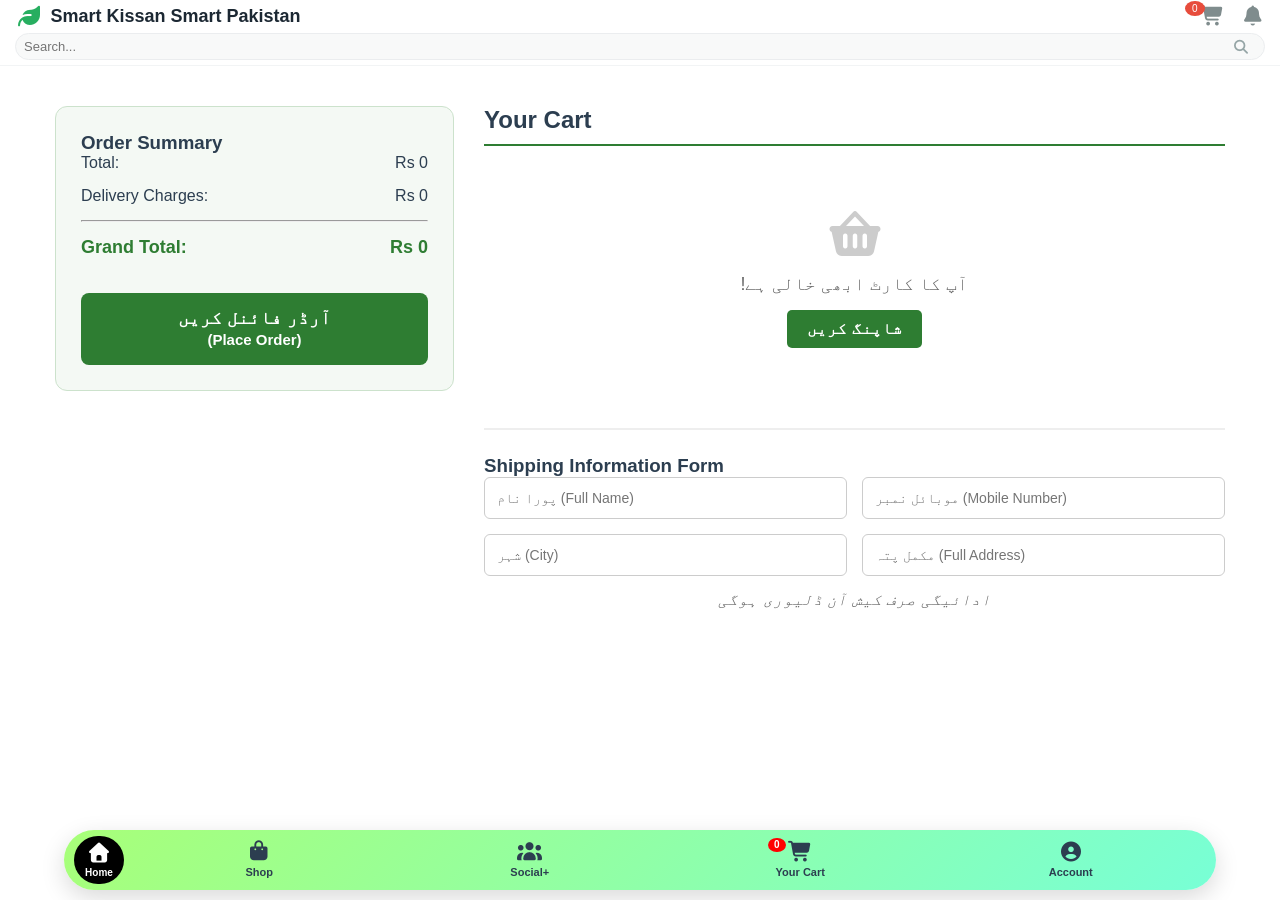
==== cart.html @ 62561d50 "pehla" ====
<!DOCTYPE html>
<html lang="ur">
<head>
    <meta charset="UTF-8">
    <meta name="viewport" content="width=device-width, initial-scale=1.0">
    <title>آپ کا کارٹ - Agricultural Store</title>
    <!-- 🖇️ اسٹائل شیٹس اور فونٹ آٹسم کے لنکس -->
    <link rel="stylesheet" href="fonts/css/all.min.css">
    <link rel="stylesheet" href="style.css"> 
    <link rel="stylesheet" href="cart.css">
</head>
<body>

    <!-- 📌 مین ہیڈر سیکشن -->
    <header class="main-header">
        <div class="header-top">
            <div class="logo-area">
                <i class="fas fa-leaf logo-icon"></i>
                <span class="brand-name">Smart Kissan Smart Pakistan</span>
            </div>
            <div class="header-icons">
                <div class="icon-btn cart-btn">
                    <i class="fas fa-shopping-cart"></i>
                    <span class="cartCount">0</span>
                </div>
                <div class="icon-btn">
                    <i class="fa-solid fa-bell"></i>
                </div>
            </div>
        </div>
        <!-- سرچ بار -->
        <div class="search-container">
            <input type="text" id="headerSearchInput" placeholder="Search...">
            <i class="fa-solid fa-magnifying-glass search-icon"></i>
        </div>
    </header>

    <!-- 🛒 مین کارٹ لے آؤٹ کنٹینر -->
    <div class="cart-container">
        
        <!-- ۱۔ بایاں حصہ: پروڈکٹس اور فارم (65%) -->
        <div class="cart-left">
            <h2 class="page-title"><span>Your Cart</span></h2>
            
            <!-- کارٹ کی لسٹ (جاوا اسکرپٹ کے لیے) -->
            <div id="cartItemsList" class="cart-items-list">
                <div class="cart-item" data-id="1">
                    <img src="images/nativo.jpg" alt="Nativo" class="item-img">
                    <div class="item-details">
                        <h3>Nativo Premium Seeds (1kg)</h3>
                        <p class="item-category">Kitchen Garden</p>
                    </div>
                    <div class="item-quantity">
                        <button class="qty-btn minus">-</button>
                        <input type="number" value="1" class="qty-input" readonly>
                        <button class="qty-btn plus">+</button>
                    </div>
                    <div class="item-price">Rs 4,500</div>
                    <button class="delete-btn"><i class="fas fa-trash-alt"></i></button>
                </div>
            </div>

            <!-- کسٹمر انفارمیشن فارم -->
            <div class="shipping-form-section">
                <h3>Shipping Information Form</h3>
                <form id="checkoutForm">
                    <div class="form-group-row">
                        <input type="text" placeholder="پورا نام (Full Name)" required>
                        <input type="text" placeholder="موبائل نمبر (Mobile Number)" required>
                    </div>
                    <div class="form-group-row">
                        <input type="text" placeholder="شہر (City)" required>
                        <input type="text" placeholder="مکمل پتہ (Full Address)" required>
                    </div>
                </form>
                <p class="cod-notice">ادائیگی صرف کیش آن ڈلیوری ہوگی</p>
            </div>
        </div>

        <!-- ۲۔ دایاں حصہ: بل کی تفصیل (35% اسٹکی پینل) -->
        <div class="cart-right">
            <div class="order-summary-box">
                <h3>Order Summary</h3>
                <div class="summary-row">
                    <span>Total:</span>
                    <span id="subtotalPrice">Rs 4,500</span>
                </div>
                <div class="summary-row">
                    <span>Delivery Charges:</span>
                    <span id="deliveryCharges">Rs 200</span>
                </div>
                <hr>
                <div class="summary-row total-row">
                    <span>Grand Total:</span>
                    <span id="grandTotalPrice">Rs 4,700</span>
                </div>
                <button type="submit" form="checkoutForm" class="finalize-btn">
                    آرڈر فائنل کریں <br> <small>(Place Order)</small>
                </button>
            </div>
        </div>

    </div>

    <!-- 📱 موبائل کے لیے باٹم نیویگیشن بار -->
        <nav class="bottom-nav">
        <a href="index.html" class="nav-item active">
            <i class="fas fa-home"></i>
            <span>Home</span>
        </a>
        <a href="shop.html" class="nav-item">
            <i class="fas fa-shopping-bag"></i>
            <span>Shop</span>
        </a>
        <a href="social.html" class="nav-item">
            <i class="fas fa-users"></i>
            <span>Social+</span>
        </a>
        <a href="cart.html" class="nav-item">
            <i class="fas fa-shopping-cart"></i>
            <span>Your Cart</span>
            <span class="cartCount">0</span>
        </a>
        <a href="account.html" class="nav-item">
            <i class="fas fa-user-circle"></i>
            <span>Account</span>
        </a>
    </nav>

    <!-- 📜 جاوا اسکرپٹ فائل کا لنک -->
     
    <script src="cart.js"></script>
</body>
</html>
---- style.css ----
/* ==========================================
   جنرل اور ری سیٹ سیٹنگز 
   ========================================== */
* {
    margin: 0;
    padding: 0;
    box-sizing: border-box; /* فکسڈ: فالتو باکس شیڈو ری سیٹ ہٹا دیا */
    -webkit-tap-highlight-color: transparent;
}
/* جمیل نوری نستعلیق فونٹ کو ویب سائٹ میں شامل کرنا */
@font-face {
    font-family: 'Jameel Noori Nastaleeq';
    src: url('fonts/jameelfont.ttf') format('truetype'); /* اگر فائل کا نام یا فارمیٹ الگ ہو تو یہاں بدلیں */
    font-weight: normal;
    font-style: normal;
}


body {
    font-family: 'Jameel Noori Nastaleeq', 'Segoe UI', Tahoma, Geneva, Verdana, sans-serif;
    background-color: #ffffff;
    color: #2c3e50;
    direction: rtl; /* اردو کے لیے رائٹ ٹو لیفٹ لک */
    padding-bottom: 80px;
}

/* ==========================================
   1. پریمیم ہیڈر اور سرچ بار 
   ========================================== */
.main-header {
    direction: ltr;
    background-color: #ffffff;
    padding: 5px 15px;
    border-bottom: 1px solid #f2f4f5;
    position: sticky;
    top: 0;
    z-index: 1000;
    display: flex;
    flex-direction: column;
    gap: 5px;
}

.header-top {
    display: flex;
    justify-content: space-between;
    align-items: center;
    width: 100%;
}

.logo-area {
    display: flex;
    align-items: center;
    gap: 8px;
}

.logo-icon {
    color: #27ae60;
    font-size: 22px;
}

.brand-name {
    font-size: 18px;
    font-weight: 700;
    color: #1c2833;
}

.header-icons {
    display: flex;
    gap: 15px;
}

.icon-btn {
    font-size: 20px;
    color: #7f8c8d;
    position: relative;
    cursor: pointer;
}

.cart-btn .cartCount {
    position: absolute;
    top: -4px;
    left: -15px;
    background-color: #e74c3c;
    color: white;
    font-size: 10px;
    padding: 2px 7px;
    border-radius: 50%;
}

.search-container {
    position: relative;
    width: 100%;
}

#headerSearchInput {
    width: 100%;
    padding: 5px 20px 5px 8px;
    border: 1px solid #ebedef;
    border-radius: 25px;
    font-size: 13px;
    outline: none;
    background-color: #f8f9f9;
    color: #2c3e50;
    font-family: inherit;
    transition: all 0.3s ease;
}

#headerSearchInput:focus {
    border-color: #27ae60;
    background-color: #ffffff;
    box-shadow: 0 2px 8px rgba(39, 174, 96, 0.08);
}

.search-icon {
    position: absolute;
    top: 50%;
    right: 15px;
    transform: translateY(-50%);
    color: #95a5a6;
    font-size: 14px;
    pointer-events: none;
}

.content-wrapper {
    padding: 5px;
}

/* ==========================================
   2. موسم کارڈ / سلائیڈر 
   ========================================== */
.premium-slider-container {
    width: 100%;
    overflow: hidden;
    position: relative;
    margin-bottom: 2px;
    padding: 10px 0;
}

.slider-wrapper {
    display: flex;
    width: 100%;
    transition: transform 0.4s cubic-bezier(0.25, 1, 0.5, 1);
    scroll-snap-type: x mandatory; 
}

.slide-card {
    flex: 0 0 calc(100% - 32px);
    margin: 0 16px;
    scroll-snap-align: center;
    background: linear-gradient(135deg, #fdfbf7 0%, #f5f5f0 100%);
    border: 1px solid #e5e8e8;
    border-radius: 16px;
    padding: 10px;
    user-select: none;
    box-shadow: 0 4px 10px rgba(0, 0, 0, 0.02);
}

.premium-promo-card {
    background: linear-gradient(135deg, #ff9966 0%, #ff5e62 100%) !important;
    border-radius: 16px !important;
    position: relative;
    overflow: hidden;
    box-shadow: 0 4px 15px rgba(255, 94, 98, 0.3) !important;
}

.premium-promo-card .weather-text {
    display: flex;
    flex-direction: column;
    gap: 5px;
}

.premium-promo-card .promo-badge {
    background-color: rgba(255, 255, 255, 0.25);
    color: #ffffff;
    font-size: 11px;
    font-weight: 700;
    padding: 3px 10px;
    border-radius: 20px;
    width: fit-content;
    margin-bottom: 5px;
    text-transform: uppercase;
    letter-spacing: 0.5px;
}

.premium-promo-card .weather-text h3 {
    color: #ffffff !important;
    font-size: 20px;
    font-weight: 800;
    margin: 0;
}

.premium-promo-card .weather-text p {
    color: rgba(255, 255, 255, 0.9) !important;
    font-size: 13px;
    margin: 0;
}

.premium-promo-card .slider-picture {
    height: 100% !important;
    width: auto !important;
    max-height: 110px;
    object-fit: contain !important;
    position: absolute;
    bottom: 30px;
    left: 15px;
}

.premium-promo-card .slider-footer {
    background-color: rgba(0, 0, 0, 0.15) !important;
    border-top: none !important;
}

.premium-promo-card .slider-footer span {
    color: #ffffff !important;
    font-weight: 600;
}

.weather-info {
    display: flex;
    justify-content: space-between;
    align-items: center;
    margin-bottom: 15px;
}

.weather-text h3 {
    font-size: 18px;
    color: #2c3e50;
    margin-bottom: 4px;
}

.weather-text p {
    font-size: 13px;
    color: #7f8c8d;
}

.weather-icon {
    font-size: 32px;
    color: #f39c12;
}

.slider-picture {
    width: 60px;
    height: 60px;
    object-fit: cover;
    border-radius: 8px;
}

.slider-footer {
    font-size: 11px;
    color: #95a5a6;
}

.dots-container {
    display: flex;
    justify-content: center;
    gap: 6px;
    margin-top: 10px;
}

.dot {
    width: 6px;
    height: 6px;
    background-color: #bdc3c7;
    border-radius: 50%;
    cursor: pointer;
    transition: all 0.3s ease;
}

.dot.active {
    background-color: #27ae60;
    width: 15px;
    border-radius: 4px;
}

.section-title {
    font-size: 15px;
    font-weight: 700;
    color: #1c2833;
    margin-bottom: 15px;
}

/* ==========================================
   3. کوئک سروسز گرڈ 
   ========================================== */
.services-grid {
    display: grid;
    grid-template-columns: repeat(5, 1fr);
    gap: 12px;
    margin-bottom: 5px;
}

.service-item {
    display: flex;
    flex-direction: column;
    align-items: center;
    text-decoration: none;
    color: #5d6d7e;
    font-size: 12px;
    font-weight: 600;
    gap: 5px;
}

.service-icon {
    width: 50px;
    height: 50px;
    border-radius: 50%;
    display: flex;
    align-items: center;
    justify-content: center;
    font-size: 18px;
    background-color: #f8f9f9;
    border: 1px solid #ebedef;
}

.icon-blue i { color: #2980b9; }
.icon-orange i { color: #e67e22; }
.icon-green i { color: #27ae60; }
.icon-purple i { color: #8e44ad; }

/* ==========================================
   4. شاپ بینر پٹی 
   ========================================== */
.shop-premium-banner {
    width: 100%;
    margin: 10px 0 5px 0;
    position: sticky;
    top: 85px;
    z-index: 999;
    background-color: #ffffff;
    padding: 2px 0;
}

.banner-link {
    width: 97.5%;
    background: linear-gradient(135deg, #11998e 0%, #38ef7d 100%);
    padding: 14px;
    border-radius: 12px;
    display: flex;
    justify-content: center;
    align-items: center;
    text-decoration: none;
    color: #ffffff;
    font-size: 16px;
    font-weight: 800;
    letter-spacing: 1px;
    box-shadow: 0 4px 15px rgba(56, 239, 125, 0.2);
    transition: all 0.2s ease;
    margin-right: 1%;
    margin-left: 1.5%;
}

.banner-link:active {
    transform: scale(0.97);
    opacity: 0.95;
}

/* ==========================================
   5. پروڈکٹ گریڈ اور ٹیمو اسٹائل کارڈز 
   ========================================== */
.products-grid {
    display: grid;
    grid-template-columns: repeat(5, 1fr);
    gap: 5px;
}

@media (max-width: 768px) {
    .products-grid {
        grid-template-columns: repeat(2, 1fr);
        gap: 12px;
    }
}

.product-card {
    display: flex;
    flex-direction: column;
    background-color: #ffffff;
    border-radius: 8px;
    padding: 12px; /* فکسڈ: اندرونی پیڈنگ کو 5px سے بڑھا کر 12px کیا تاکہ کارڈ کھلا لگے */
    text-decoration: none;
    color: #222222;
    transition: transform 0.2s ease, box-shadow 0.2s ease;
    cursor: pointer;
    border: 1px solid #f5f5f5;
    direction: ltr; /* کارڈ کا اندرونی فلو بائیں سے دائیں (قیمت بائیں، بٹن دائیں پوزیشن کے لیے) */
    box-shadow: 0 4px 15px rgba(0, 0, 0, 0.04);
}

.product-card:hover {
    transform: translateY(-4px);
    box-shadow: 0 8px 20px rgba(0, 0, 0, 0.08);
}

/* 🎯 فکسڈ: امیج باکس اور اوور فلو تاثر */
.img-box {
    width: 100%;
    aspect-ratio: 1 / 1;
    background-color: #f7f7f7;
    border-radius: 6px;
    display: flex;
    align-items: center;
    justify-content: center;
    position: relative;
    overflow: visible; /* فکسڈ: 'visible' کیا تاکہ بوتل باہر ابھر سکے اور کٹے نہ */
    margin-bottom: 12px;
}

/* 🎯 فکسڈ: بوتل پورے چورس باکس پر فٹ ہوگی اور 3D ابھرے گی */
.img-box img {
    width: 100%;
    height: 100%;
    object-fit: cover; /* کوئی خالی جگہ دائیں بائیں نہیں بچے گی */
    z-index: 2;
    border-radius: 6px;
    transform: scale(1.02); /* ہلکی سی ابھری ہوئی پوزیشن */
    filter: drop-shadow(0 4px 8px rgba(0, 0, 0, 0.12)); /* بوتل کا اپنا زبردست سایہ */
    transition: transform 0.2s ease, filter 0.2s ease;
}

.product-card:hover .img-box img {
    transform: scale(1.08) translateY(-4px); /* ہوور کرنے پر بوتل مزید ہوا میں ابھرے گی */
    filter: drop-shadow(0 10px 18px rgba(0, 0, 0, 0.22));
}

.product-name {
    font-size: 20px;
    font-weight: 500;
    margin: 0 0 1px 0;
    line-height: 1.4;
    text-align: left; /* اردو نام کے لیے ٹیکسٹ رائٹ الائن */
    display: -webkit-box;
    -webkit-line-clamp: 2;
    -webkit-box-orient: vertical;
    overflow: hidden;
}

.product-footer {
    display: flex;
    justify-content: space-between;
    align-items: center;
    margin-top: auto;
}

.price-box {
    display: flex;
    flex-direction: column;
    text-align: left; /* انگریزی قیمت کے لیے لیفٹ الائن */
}

.product-old-price {
    font-size: 15px;
    color: #999999;
    text-decoration: line-through;
    margin-bottom: 1px;
}

.product-price {
    font-size: 20px;
    font-weight: 700;
    color: green;
}

.minimal-add-btn {
    width: 32px;
    height: 32px;
    background-color: #ffffff;
    color: #222222;
    border: 1px solid #27ae60;
    border-radius: 50% 10px 50% 50%;
    display: flex;
    align-items: center;
    justify-content: center;
    cursor: pointer;
    transition: all 0.2s ease;
    z-index: 3;
    position: relative;
    font-size: 0;
}

.minimal-add-btn::before {
    content: "\f07a";
    font-family: "Font Awesome 5 Free";
    font-weight: 900;
    font-size: 13px;
}

.minimal-add-btn:hover {
    background-color: #27ae60;
    color: #ffffff;
    border-color: #27ae60;
    transform: scale(1.05);
}

/* ==========================================
   6. موبائل باٹم نیویگیشن بار 
   ========================================== */
.bottom-nav {
    position: fixed;
    bottom: 10px; 
    left: 5%;
    right: 5%;
    width: 90%; 
    height: 60px;
    background: linear-gradient(135deg, #a8ff78 0%, #78ffd6 100%);
    border-radius: 30px; 
    display: flex;
    justify-content: space-around;
    align-items: center;
    box-shadow: 0 8px 24px rgba(0, 0, 0, 0.15); 
    z-index: 2000; 
    direction: ltr;
    padding: 0 10px;
    overflow: hidden;
}

.nav-item {
    display: flex;
    flex-direction: column;
    align-items: center;
    justify-content: center;
    text-decoration: none;
    color: #2c3e50;
    font-size: 11px;
    font-weight: 600;
    gap: 4px;
    transition: all 0.3s ease;
    flex: 1;
    position: relative;
}

.nav-item i {
    font-size: 20px;
}

/* فکسڈ: ایکٹو اسٹیٹ جو بالکل پٹی کے اندر خوبصورت کلاسک بلاک بنے گی */
.nav-item.active {
    background-color: #000000; 
    color: #ffffff; 
    display: flex;
    flex-direction: column;
    align-items: center;
    justify-content: center;
    height: 80% !important;
    width: 50px !important; 
    flex: none;
    border-radius: 50px;
    box-shadow: none;
    transform: none;
}

.nav-item.active span {
    font-size: 10px;
}

/* باٹم نیو کارٹ کاؤنٹر پوزیشنز */
.bottom-nav .cartCount {
    position: absolute;
    top: -4px;
    right: 150px; /* فکسڈ: چونکہ پٹی کے اندر آئٹم ریلیٹیو ہے، پوزیشن کو بیلنس کر دیا */
    background-color: red;
    color: white;
    font-size: 10px;
    font-weight: bold;
    padding: 2px 6px;
    border-radius: 50%;
    min-width: 14px;
    text-align: center;
    line-height: 1;
}

@media (max-width: 768px) {
    .bottom-nav .cartCount {
        right: 60%; /* موبائل اسکرین پر کاؤنٹر دائرہ بالکل آئیکن کے اوپر سیٹ رہے گا */
        top: -5px;
    }
}

/* 🌟 فلوٹنگ سنیک بار کا سٹائل */
.cart-snackbar {
    position: fixed;
    bottom: -100px; /* شروع میں اسکرین سے نیچے چھپا ہوگا */
    left: 50%;
    transform: translateX(-50%);
    background-color: #1e1e1e; /* ڈارک ماڈرن تھیم */
    color: #ffffff;
    padding: 12px 24px;
    border-radius: 30px; /* گول کنارے */
    box-shadow: 0 4px 15px rgba(0,0,0,0.3);
    display: flex;
    align-items: center;
    gap: 15px;
    z-index: 9999;
    font-family: sans-serif;
    transition: bottom 0.4s cubic-bezier(0.175, 0.885, 0.32, 1.275); /* مکھن جیسی اینیمیشن */
}

/* جب نوٹیفکیشن ظاہر ہو */
.cart-snackbar.show {
    bottom: 30px; /* اسکرین کے نیچے سے ۳۰ پکسل اوپر آ جائے گا */
}

/* ٹک مارک کا دائرہ */
.snackbar-tick {
    background-color: #2e7d32; /* ہرا رنگ */
    color: white;
    width: 24px;
    height: 24px;
    border-radius: 50%;
    display: flex;
    align-items: center;
    justify-content: center;
    font-weight: bold;
    font-size: 14px;
}

/* چیک آؤٹ بٹن کا سٹائل */
.snackbar-btn {
    background-color: #2e7d32;
    color: white;
    text-decoration: none;
    padding: 6px 14px;
    border-radius: 20px;
    font-size: 13px;
    font-weight: bold;
    transition: background 0.2s;
}

.snackbar-btn:hover {
    background-color: #1b5e20;
}
---- cart.css ----
/* ==========================================================================
   📌 1. بیس اسٹائلز (Base Styles)
   ========================================================================== */
/* 🎯 یہ رول پیج کے ہر ایلیمنٹ، بٹن اور ان پٹ پر جمیل نوری فونٹ لاگو کر دے گا */
body, input, button, select, textarea {
    font-family: 'Jameel Noori Nastaleeq', 'Segoe UI', Tahoma, Geneva, Verdana, sans-serif !important;
}
/* ==========================================================================
   🛒 2. کارٹ مین لے آؤٹ (Main Layout - Desktop)
   ========================================================================== */
.cart-container {
    display: flex;
    max-width: 1200px;
    margin: 40px auto;
    gap: 30px;
    padding: 0 15px;
}

.cart-left {
    flex: 65%;
}

.cart-right {
    flex: 35%;
}

.page-title {
    border-bottom: 2px solid #2e7d32;
    padding-bottom: 10px;
    margin-bottom: 25px;
}

/* ==========================================================================
   📦 3. پروڈکٹ کارڈ رو (Product Items)
   ========================================================================== */
.cart-item {
    display: flex;
    align-items: center;
    justify-content: space-between;
    background: #fdfdf7;
    border: 1px solid #e6e6cc;
    padding: 15px;
    border-radius: 8px;
    margin-bottom: 15px;
    direction: ltr;
}
.page-title{
    direction: ltr;

}

.item-img {
    width: 70px;
    height: 70px;
    object-fit: cover;
    border-radius: 6px;
}

.item-details {
    flex: 1;
    margin-left: 20px;
}

.item-details h3 {
    margin: 0 0 5px 0;
    font-size: 16px;
}

.item-category {
    margin: 0;
    color: #777;
    font-size: 13px;
}

/* --- کوانٹٹی کنٹرولر --- */
.item-quantity {
    display: flex;
    align-items: center;
    gap: 5px;
}

.qty-btn {
    width: 32px;
    height: 32px;
    border: 1px solid #ccc;
    background: #fff;
    cursor: pointer;
    font-weight: bold;
    border-radius: 4px;
}

.qty-input {
    width: 45px;
    text-align: center;
    border: 1px solid #ccc;
    height: 32px;
    border-radius: 4px;
}

.item-price {
    font-weight: bold;
    margin: 0 20px;
    min-width: 90px;
    text-align: right;
}

.delete-btn {
    background: none;
    border: none;
    font-size: 20px;
    cursor: pointer;
    color: #ff4d4d;
}

/* ==========================================================================
   📝 4. شپنگ فارم (Shipping Form)
   ========================================================================== */
.shipping-form-section {
    margin-top: 40px;
    background: #fff;
    border-top: 2px solid #eee;
    padding-top: 25px;
    direction: ltr;
}

.form-group-row {
    display: flex;
    gap: 15px;
    margin-bottom: 15px;
}

.form-group-row input {
    flex: 1;
    padding: 12px;
    border: 1px solid #ccc;
    border-radius: 6px;
    font-size: 14px;
}

.cod-notice {
    color: #666;
    font-style: italic;
    text-align: center;
    margin-top: 15px;
}

/* ==========================================================================
   📌 5. اسٹکی آرڈر پینل (Order Summary - Sticky)
   ========================================================================== */
.order-summary-box {
    position: -webkit-sticky;
    position: sticky;
    top: 90px;
    background: #f4f9f4;
    border: 1px solid #cce2cc;
    padding: 25px;
    border-radius: 12px;
    direction: ltr;
}

.summary-row {
    display: flex;
    justify-content: space-between;
    margin-bottom: 15px;
    font-size: 16px;
}

.total-row {
    font-weight: bold;
    font-size: 18px;
    color: #2e7d32;
    margin-top: 15px;
}

.finalize-btn {
    width: 100%;
    background: #2e7d32;
    color: white;
    border: none;
    padding: 15px;
    font-size: 18px;
    font-weight: bold;
    border-radius: 8px;
    cursor: pointer;
    margin-top: 20px;
}

/* ==========================================================================
   📱 6. موبائل رسپانسیو میڈیا کیوری (Media Query)
   ========================================================================== */
@media (max-width: 768px) {
    .cart-container {
        flex-direction: column;
        gap: 20px;
    }

    .cart-left, .cart-right {
        flex: 100%;
        width: 100%;
    }

    .cart-item {
        flex-direction: column;
        align-items: flex-start;
        gap: 15px;
        position: relative;
    }

    .item-details {
        margin-left: 0;
    }

    .item-quantity {
        width: 100%;
        justify-content: space-between;
        border-top: 1px dashed #eee;
        padding-top: 12px;
    }

    .item-price {
        margin: 0;
        text-align: left;
    }

    .delete-btn {
        position: absolute;
        top: 15px;
        right: 15px;
    }

    .form-group-row {
        flex-direction: column;
        gap: 12px;
    }

    .order-summary-box {
        position: static;
        padding: 20px;
    }
}
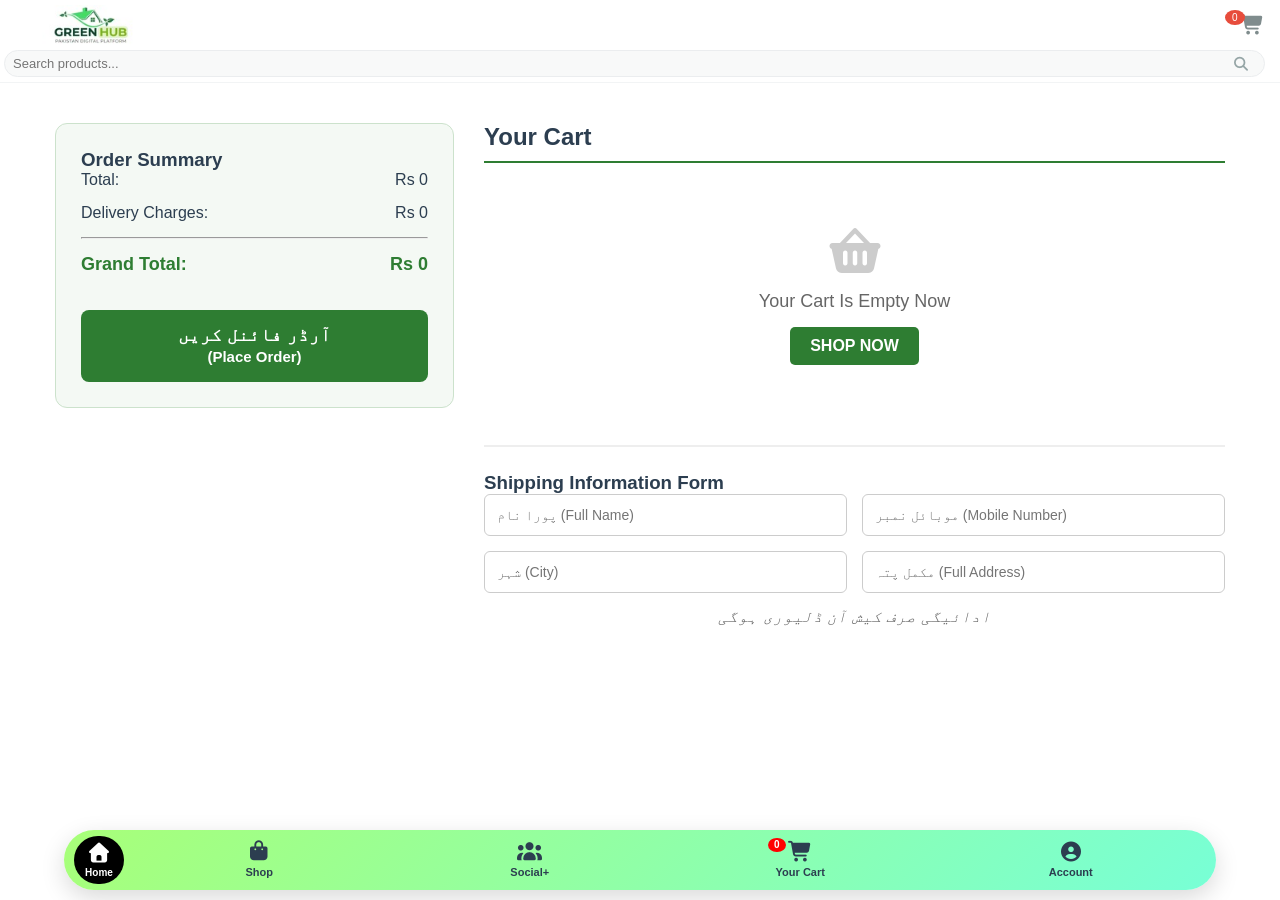
==== commit 51d623ee: "Second phase" ====
--- a/cart.html
+++ b/cart.html
@@ -13,27 +13,27 @@
 
     <!-- 📌 مین ہیڈر سیکشن -->
     <header class="main-header">
-        <div class="header-top">
-            <div class="logo-area">
-                <i class="fas fa-leaf logo-icon"></i>
-                <span class="brand-name">Smart Kissan Smart Pakistan</span>
-            </div>
-            <div class="header-icons">
-                <div class="icon-btn cart-btn">
-                    <i class="fas fa-shopping-cart"></i>
-                    <span class="cartCount">0</span>
-                </div>
-                <div class="icon-btn">
-                    <i class="fa-solid fa-bell"></i>
-                </div>
+    <div class="header-top">
+        <div class="logo-area">
+            <img src="Pictures/logo.jpeg" alt="Brand Logo" class="brand-logo-img">
+            
+        </div>
+        <div class="header-icons">
+            <div class="icon-btn cart-btn">
+                <i class="fas fa-shopping-cart"></i>
+                <span class="cartCount">0</span>
             </div>
         </div>
-        <!-- سرچ بار -->
-        <div class="search-container">
-            <input type="text" id="headerSearchInput" placeholder="Search...">
-            <i class="fa-solid fa-magnifying-glass search-icon"></i>
-        </div>
-    </header>
+    </div>
+    <!-- سرچ بار والا کنٹینر -->
+<div class="search-container" style="position: relative;"> <!-- اس کے پیرنٹ پر ریلیٹیو پوزیشن لازمی ہونی چاہیے -->
+    <input type="text" id="headerSearchInput" placeholder="Search products...">
+    <i class="fa-solid fa-magnifying-glass search-icon"></i>
+    
+    <!-- 🌟 یہ وہ خالی ڈو ہے جو آپ نے دوبارہ رکھنی ہے -->
+    <div id="searchSuggestionsBar" class="search-suggestions-bar"></div>
+</div>
+</header>
 
     <!-- 🛒 مین کارٹ لے آؤٹ کنٹینر -->
     <div class="cart-container">
--- a/style.css
+++ b/style.css
@@ -8,13 +8,9 @@
     -webkit-tap-highlight-color: transparent;
 }
 /* جمیل نوری نستعلیق فونٹ کو ویب سائٹ میں شامل کرنا */
-@font-face {
-    font-family: 'Jameel Noori Nastaleeq';
-    src: url('fonts/jameelfont.ttf') format('truetype'); /* اگر فائل کا نام یا فارمیٹ الگ ہو تو یہاں بدلیں */
-    font-weight: normal;
-    font-style: normal;
-}
-
+* {
+    font-family: 'Poppins', sans-serif;
+}
 
 body {
     font-family: 'Jameel Noori Nastaleeq', 'Segoe UI', Tahoma, Geneva, Verdana, sans-serif;
@@ -38,6 +34,7 @@
     display: flex;
     flex-direction: column;
     gap: 5px;
+    padding-left: 4px;
 }
 
 .header-top {
@@ -47,19 +44,25 @@
     width: 100%;
 }
 
+/* لوگو امیج کا سٹائل */
+/* 🌟 شاپ اور مین پیج دونوں کے لیے سیف لوگو ڈیزائن */
+.brand-logo-img {
+    height: 40px;
+    width: auto;
+    object-fit: contain; /* تصویر کو کٹنے سے بچائے گا */
+    margin-left: 0;      /* نیگیٹو مارجن زیرو کر دیں تاکہ کسی بھی پیج پر باہر نہ بھاگے */
+}
+
 .logo-area {
     display: flex;
     align-items: center;
-    gap: 8px;
-}
-
-.logo-icon {
-    color: #27ae60;
-    font-size: 22px;
+    gap: 10px;
+    padding-left: 0;     /* اگر لیفٹ پر جگہ بن رہی ہے تو اسے زیرو کریں */
 }
 
 .brand-name {
-    font-size: 18px;
+    margin-left: none;
+    font-size: 15px;
     font-weight: 700;
     color: #1c2833;
 }
@@ -85,6 +88,79 @@
     font-size: 10px;
     padding: 2px 7px;
     border-radius: 50%;
+}
+
+/* ==========================================================================
+   🔍 ریکومینڈڈ رزلٹس بار اور لائیو سرچ ہائی لائٹ کا ڈیزائن
+   ========================================================================== */
+
+/* مین فلوٹنگ باکس جو سرچ بار کے نیچے کھلے گا */
+.search-suggestions-bar {
+    position: absolute;
+    top: 100%;
+    left: 0;
+    width: 100%;
+    background: #ffffff;
+    border: 1px solid #e0e0e0;
+    border-radius: 8px;
+    box-shadow: 0 8px 24px rgba(0, 0, 0, 0.12);
+    max-height: 280px; /* رزلٹ زیادہ ہوں تو اسکرول بار بن جائے گی */
+    overflow-y: auto;
+    z-index: 9999;
+    display: none; /* شروع میں چھپی رہے گی، جاوا اسکرپٹ اسے شو کرے گا */
+    margin-top: 5px;
+}
+
+/* لسٹ میں موجود ہر ایک پروڈکٹ کی رو (Row) */
+.suggestion-item {
+    display: flex;
+    align-items: center;
+    gap: 12px;
+    padding: 10px 15px;
+    text-decoration: none;
+    color: #333333;
+    border-bottom: 1px solid #f5f5f5;
+    transition: background 0.2s ease;
+}
+
+.suggestion-item:last-child {
+    border-bottom: none;
+}
+
+.suggestion-item:hover {
+    background-color: #f9f9f9;
+}
+
+/* لسٹ کے اندر پروڈکٹ کی چھوٹی تصویر */
+.suggestion-img {
+    width: 15px;
+    height: 15px;
+    object-fit: cover;
+    border-radius: 6px;
+}
+
+/* پروڈکٹ کا نام */
+.suggestion-name {
+    font-size: 13px;
+    font-weight: 500;
+    line-height: 1.4;
+}
+
+/* 🌟 لائیو لفظ ہائی لائٹ کرنے کا اسٹائل (مین اور شاپ دونوں پیجز کے لیے) */
+.search-highlight {
+    background-color: #ffeb3b; /* چمکدار پیلا رنگ */
+    color: #000000;
+    padding: 0 2px;
+    border-radius: 4px;
+    font-weight: 600;
+}
+
+/* اگر کوئی رزلٹ نہ ملے تو یہ میسج دیکھے گا */
+.no-results-msg {
+    padding: 15px;
+    color: #777777;
+    font-size: 13px;
+    text-align: center;
 }
 
 .search-container {
@@ -324,7 +400,7 @@
     width: 100%;
     margin: 10px 0 5px 0;
     position: sticky;
-    top: 85px;
+    top: 80px;
     z-index: 999;
     background-color: #ffffff;
     padding: 2px 0;
@@ -356,140 +432,112 @@
 
 /* ==========================================
    5. پروڈکٹ گریڈ اور ٹیمو اسٹائل کارڈز 
-   ========================================== */
-.products-grid {
+   ========================================
+   /* مین گرڈ سسٹم */
+/* 📱 پہلے موبائل سکرین کے لیے (Default for Mobile) */
+/* ==========================================================================
+   کیٹیگری گرڈ اور کارڈز (اب بالکل فل اسکرین پر پھیلے گا)
+   ========================================================================== */
+.category-grid {
     display: grid;
-    grid-template-columns: repeat(5, 1fr);
-    gap: 5px;
-}
-
-@media (max-width: 768px) {
-    .products-grid {
-        grid-template-columns: repeat(2, 1fr);
-        gap: 12px;
-    }
-}
-
-.product-card {
-    display: flex;
-    flex-direction: column;
-    background-color: #ffffff;
-    border-radius: 8px;
-    padding: 12px; /* فکسڈ: اندرونی پیڈنگ کو 5px سے بڑھا کر 12px کیا تاکہ کارڈ کھلا لگے */
+    grid-template-columns: repeat(2, 1fr); /* موبائل پر ایک لائن میں ۲ کارڈز */
+    gap: 12px; 
+    padding: 15px 12px; /* ہلکی سی سائیڈ پیڈنگ تاکہ کنارے اسکرین سے نہ چپکیں */
+    width: 100%;       /* 🌟 یہ پوری اسکرین کی چوڑائی لے گا */
+    max-width: 100%;   /* 🌟 ۱۲۰۰px والی حد کو ہم نے ختم کر دیا */
+    box-sizing: border-box;
+    direction: ltr;
+}
+
+.category-card {
+    background: #ffffff;
+    border-radius: 14px;
+    box-shadow: 0 4px 15px rgba(0, 0, 0, 0.04);
+    overflow: hidden;
     text-decoration: none;
     color: #222222;
-    transition: transform 0.2s ease, box-shadow 0.2s ease;
-    cursor: pointer;
-    border: 1px solid #f5f5f5;
-    direction: ltr; /* کارڈ کا اندرونی فلو بائیں سے دائیں (قیمت بائیں، بٹن دائیں پوزیشن کے لیے) */
-    box-shadow: 0 4px 15px rgba(0, 0, 0, 0.04);
-}
-
-.product-card:hover {
-    transform: translateY(-4px);
-    box-shadow: 0 8px 20px rgba(0, 0, 0, 0.08);
-}
-
-/* 🎯 فکسڈ: امیج باکس اور اوور فلو تاثر */
-.img-box {
-    width: 100%;
-    aspect-ratio: 1 / 1;
-    background-color: #f7f7f7;
-    border-radius: 6px;
-    display: flex;
-    align-items: center;
-    justify-content: center;
+    display: flex;
+    flex-direction: column;
+    transition: transform 0.3s ease, box-shadow 0.3s ease;
+}
+
+.cat-image-box {
     position: relative;
-    overflow: visible; /* فکسڈ: 'visible' کیا تاکہ بوتل باہر ابھر سکے اور کٹے نہ */
-    margin-bottom: 12px;
-}
-
-/* 🎯 فکسڈ: بوتل پورے چورس باکس پر فٹ ہوگی اور 3D ابھرے گی */
-.img-box img {
+    width: 100%;
+    height: 130px; 
+    overflow: hidden;
+    background-color: #f5f5f5;
+}
+
+.slider-img {
+    position: absolute;
+    top: 0;
+    left: 0;
     width: 100%;
     height: 100%;
-    object-fit: cover; /* کوئی خالی جگہ دائیں بائیں نہیں بچے گی */
-    z-index: 2;
-    border-radius: 6px;
-    transform: scale(1.02); /* ہلکی سی ابھری ہوئی پوزیشن */
-    filter: drop-shadow(0 4px 8px rgba(0, 0, 0, 0.12)); /* بوتل کا اپنا زبردست سایہ */
-    transition: transform 0.2s ease, filter 0.2s ease;
-}
-
-.product-card:hover .img-box img {
-    transform: scale(1.08) translateY(-4px); /* ہوور کرنے پر بوتل مزید ہوا میں ابھرے گی */
-    filter: drop-shadow(0 10px 18px rgba(0, 0, 0, 0.22));
-}
-
-.product-name {
-    font-size: 20px;
-    font-weight: 500;
-    margin: 0 0 1px 0;
+    object-fit: cover;
+    opacity: 0;
+    transition: opacity 0.6s ease-in-out;
+}
+
+.slider-img.active {
+    opacity: 1;
+}
+
+.cat-info {
+    padding: 12px;
+    display: flex;
+    flex-direction: column;
+    gap: 6px;
+    flex-grow: 1;
+}
+
+.cat-title {
+    font-size: 15px;
+    font-weight: 700;
+    color: #111111;
+}
+
+.cat-desc {
+    font-size: 11px;
+    color: #666666;
     line-height: 1.4;
-    text-align: left; /* اردو نام کے لیے ٹیکسٹ رائٹ الائن */
     display: -webkit-box;
     -webkit-line-clamp: 2;
     -webkit-box-orient: vertical;
     overflow: hidden;
 }
 
-.product-footer {
-    display: flex;
-    justify-content: space-between;
-    align-items: center;
-    margin-top: auto;
-}
-
-.price-box {
-    display: flex;
-    flex-direction: column;
-    text-align: left; /* انگریزی قیمت کے لیے لیفٹ الائن */
-}
-
-.product-old-price {
-    font-size: 15px;
-    color: #999999;
-    text-decoration: line-through;
-    margin-bottom: 1px;
-}
-
-.product-price {
-    font-size: 20px;
-    font-weight: 700;
-    color: green;
-}
-
-.minimal-add-btn {
-    width: 32px;
-    height: 32px;
-    background-color: #ffffff;
-    color: #222222;
-    border: 1px solid #27ae60;
-    border-radius: 50% 10px 50% 50%;
+.cat-btn {
+    margin-top: auto; 
+    background-color: #2e7d32;
+    color: #ffffff;
+    border: none;
+    padding: 8px;
+    border-radius: 8px;
+    font-size: 12px;
+    font-weight: 600;
+    cursor: pointer;
     display: flex;
     align-items: center;
     justify-content: center;
-    cursor: pointer;
-    transition: all 0.2s ease;
-    z-index: 3;
-    position: relative;
-    font-size: 0;
-}
-
-.minimal-add-btn::before {
-    content: "\f07a";
-    font-family: "Font Awesome 5 Free";
-    font-weight: 900;
-    font-size: 13px;
-}
-
-.minimal-add-btn:hover {
-    background-color: #27ae60;
-    color: #ffffff;
-    border-color: #27ae60;
-    transform: scale(1.05);
-}
-
+    gap: 6px;
+}
+
+/* ==========================================================================
+   💻 بڑی اسکرین (PC/Laptop) کے لیے خودکار سیٹنگ
+   ========================================================================== */
+@media (min-width: 992px) {
+    .category-grid {
+        grid-template-columns: repeat(4, 1fr); /* بڑی اسکرین پر ایک لائن میں ۴ کارڈز */
+        gap: 20px;
+        padding: 30px 25px; /* پی سی پر مناسب سائیڈ اسپیس */
+    }
+
+    .cat-image-box {
+        height: 180px; 
+    }
+}
 /* ==========================================
    6. موبائل باٹم نیویگیشن بار 
    ========================================== */
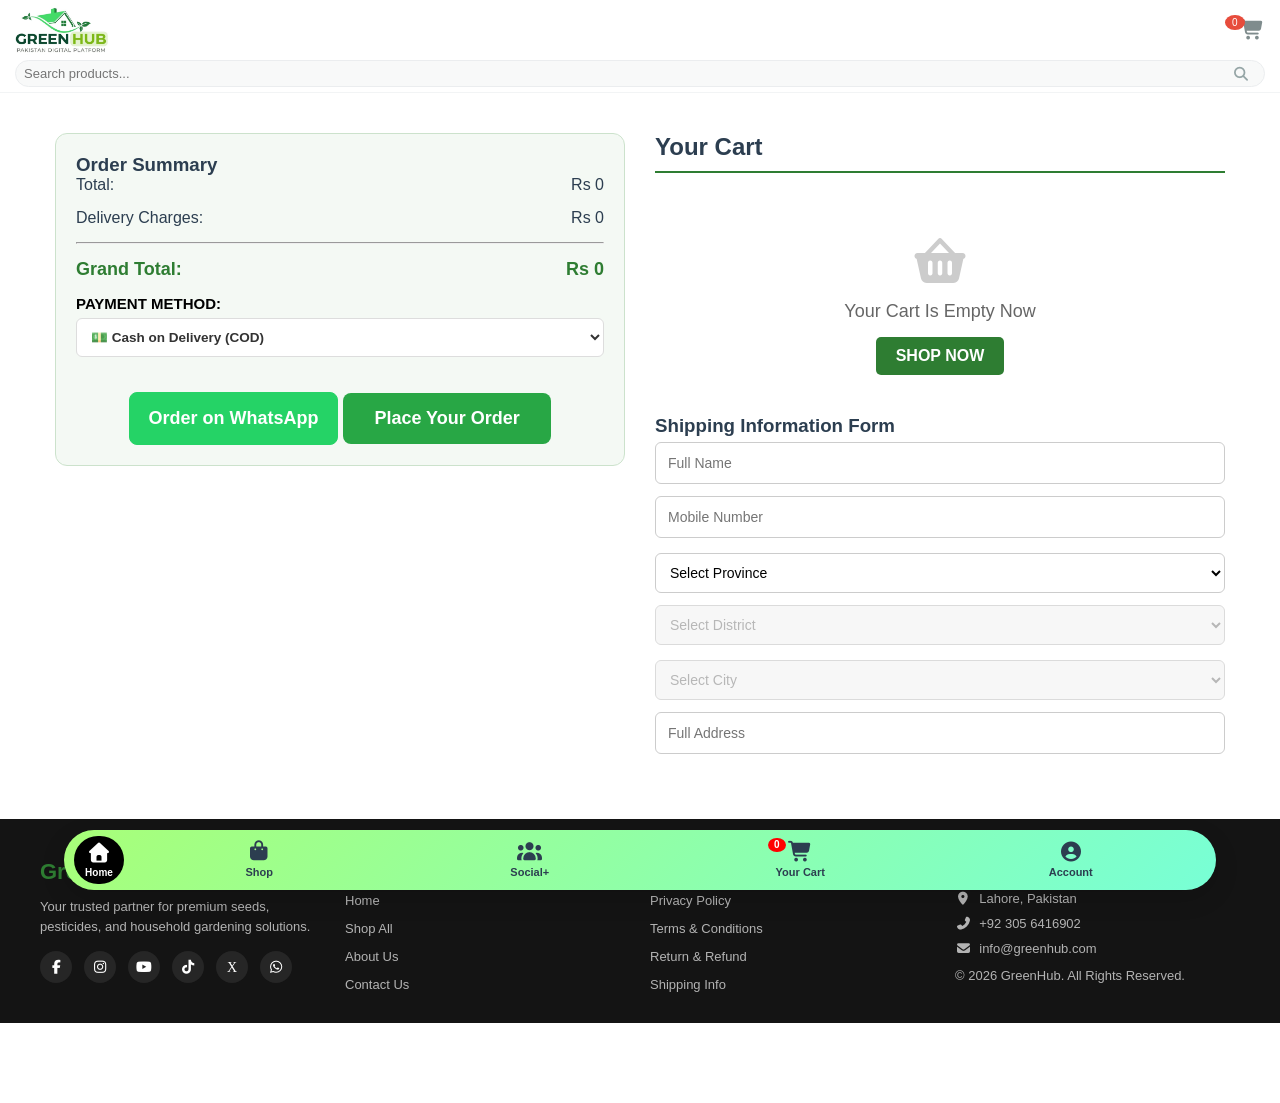
==== commit 5d6cdc7e: "06.27.2026" ====
--- a/cart.html
+++ b/cart.html
@@ -15,7 +15,7 @@
     <header class="main-header">
     <div class="header-top">
         <div class="logo-area">
-            <img src="Pictures/logo.jpeg" alt="Brand Logo" class="brand-logo-img">
+            <img src="Pictures/logo.png" alt="Brand Logo" class="brand-logo-img">
             
         </div>
         <div class="header-icons">
@@ -44,7 +44,7 @@
             
             <!-- کارٹ کی لسٹ (جاوا اسکرپٹ کے لیے) -->
             <div id="cartItemsList" class="cart-items-list">
-                <div class="cart-item" data-id="1">
+                <!-- <div class="cart-item" data-id="1">
                     <img src="images/nativo.jpg" alt="Nativo" class="item-img">
                     <div class="item-details">
                         <h3>Nativo Premium Seeds (1kg)</h3>
@@ -57,24 +57,55 @@
                     </div>
                     <div class="item-price">Rs 4,500</div>
                     <button class="delete-btn"><i class="fas fa-trash-alt"></i></button>
-                </div>
+                </div> -->
             </div>
 
             <!-- کسٹمر انفارمیشن فارم -->
             <div class="shipping-form-section">
-                <h3>Shipping Information Form</h3>
-                <form id="checkoutForm">
-                    <div class="form-group-row">
-                        <input type="text" placeholder="پورا نام (Full Name)" required>
-                        <input type="text" placeholder="موبائل نمبر (Mobile Number)" required>
-                    </div>
-                    <div class="form-group-row">
-                        <input type="text" placeholder="شہر (City)" required>
-                        <input type="text" placeholder="مکمل پتہ (Full Address)" required>
-                    </div>
-                </form>
-                <p class="cod-notice">ادائیگی صرف کیش آن ڈلیوری ہوگی</p>
-            </div>
+    <h3>Shipping Information Form</h3>
+    <form id="checkoutForm">
+        <!-- پہلی رو: نام اور موبائل نمبر -->
+        <div class="form-group-row">
+            <input type="text" id="custName" placeholder="Full Name" required>
+            <input type="text" id="custPhone" placeholder="Mobile Number" required>
+        </div>
+
+        <!-- دوسری رو: صوبہ اور ضلع -->
+        <div class="form-group-row">
+            <select id="custProvince" required>
+                <option value="">Select Province</option>
+                <option value="Punjab">Punjab</option>
+                <option value="Sindh">Sindh</option>
+                <option value="KPK">Khyber Pakhtunkhwa</option>
+                <option value="Balochistan">Balochistan</option>
+                <option value="Islamabad">Islamabad</option>
+            </select>
+
+            <select id="custDistrict" required disabled>
+                <option value="">Select District</option>
+            </select>
+        </div>
+
+        <!-- 📝 اگر ضلع لسٹ میں نہ ہو تو یہ فیلڈ خود بخود ظاہر ہوگی -->
+        <div class="form-group-row" id="otherDistrictWrapper" style="display: none;">
+            <input type="text" id="custDistrictOther" placeholder="Type District Name">
+        </div>
+
+        <!-- تیسری رو: شہر اور مکمل پتہ -->
+        <div class="form-group-row">
+            <select id="custCity" required disabled>
+                <option value="">Select City</option>
+            </select>
+            
+            <input type="text" id="custAddress" placeholder="Full Address" required>
+        </div>
+
+        <!-- 📝 اگر شہر لسٹ میں نہ ہو تو یہ فیلڈ خود بخود ظاہر ہوگی -->
+        <div class="form-group-row" id="otherCityWrapper" style="display: none;">
+            <input type="text" id="custCityOther" placeholder="Type City Name">
+        </div>
+    </form>
+</div>
         </div>
 
         <!-- ۲۔ دایاں حصہ: بل کی تفصیل (35% اسٹکی پینل) -->
@@ -94,12 +125,29 @@
                     <span>Grand Total:</span>
                     <span id="grandTotalPrice">Rs 4,700</span>
                 </div>
-                <button type="submit" form="checkoutForm" class="finalize-btn">
-                    آرڈر فائنل کریں <br> <small>(Place Order)</small>
-                </button>
-            </div>
-        </div>
-
+                <!-- 💳 بالکل سیف پیمنٹ میتھڈ ڈراپ ڈاؤن -->
+                <div class="summary-payment-box-unique">
+<label class="payment-label-unique">Payment Method:</label>
+<select name="payMethod" class="payment-select-unique" required>
+  <option value="COD">💵 Cash on Delivery (COD)</option>
+  <option value="EasyPaisa">📱 EasyPaisa</option>
+  <option value="JazzCash">📱 JazzCash</option>
+  <option value="HBL">🏛️ HBL Bank</option> </select>
+</div>
+
+<div class="checkout-buttons-wrapper"> 
+  <button type="button" id="whatsappSubmitBtn" class="finalize-btn whatsapp-btn" onclick="processOrder('whatsapp')">
+      Order on WhatsApp
+  </button>   
+  
+  <button type="button" id="placeOrderSubmitBtn" class="finalize-btn" style="background-color: #28a745; color: white;" onclick="processOrder('place_order')">
+      Place Your Order
+  </button>
+</div>
+    
+                </div>
+            </div>
+        </div>
     </div>
 
     <!-- 📱 موبائل کے لیے باٹم نیویگیشن بار -->
@@ -108,7 +156,7 @@
             <i class="fas fa-home"></i>
             <span>Home</span>
         </a>
-        <a href="shop.html" class="nav-item">
+        <a href="shop.php" class="nav-item">
             <i class="fas fa-shopping-bag"></i>
             <span>Shop</span>
         </a>
@@ -126,6 +174,59 @@
             <span>Account</span>
         </a>
     </nav>
+    <footer class="site-footer">
+    <div class="footer-container">
+        
+        <!-- کالم ۱: برانڈ کا نام اور سوشل لنکس -->
+        <div class="footer-col about-col">
+            <h3 class="footer-logo">Green<span>Hub</span></h3>
+            <p>Your trusted partner for premium seeds, pesticides, and household gardening solutions.</p>
+            <div class="footer-socials">
+                <a href="#"><i class="fab fa-facebook-f"></i></a>
+                <a href="#"><i class="fab fa-instagram"></i></a>
+                <a href="#"><i class="fab fa-youtube"></i></a>
+                <a href="#"><i class="fab fa-tiktok"></i></a>
+                <a href="#"><i class="fab fa-x"></i></a>
+                <a href="https://wa.me/923056416902" target="_blank"><i class="fab fa-whatsapp"></i></a>
+            </div>
+        </div>
+
+        <!-- کالم ۲: ضروری لنکس -->
+        <div class="footer-col">
+            <h4>Quick Links</h4>
+            <ul>
+                <li><a href="index.html">Home</a></li>
+                <li><a href="shop.html">Shop All</a></li>
+                <li><a href="#">About Us</a></li>
+                <li><a href="#">Contact Us</a></li>
+            </ul>
+        </div>
+
+        <!-- کالم ۳: کسٹمر پالیسیز -->
+        <div class="footer-col">
+            <h4>Our Policies</h4>
+            <ul>
+                <li><a href="#">Privacy Policy</a></li>
+                <li><a href="#">Terms & Conditions</a></li>
+                <li><a href="#">Return & Refund</a></li>
+                <li><a href="#">Shipping Info</a></li>
+            </ul>
+        </div>
+
+        <!-- کالم ۴: رابطہ -->
+        <div class="footer-col">
+            <h4>Contact Info</h4>
+            <ul class="contact-list">
+                <li><i class="fas fa-map-marker-alt"></i> Lahore, Pakistan</li>
+                <li><i class="fas fa-phone-alt"></i> +92 305 6416902</li>
+                <li><i class="fas fa-envelope"></i> info@greenhub.com</li>
+                <p>&copy; 2026 GreenHub. All Rights Reserved.</p>
+            </ul>
+        </div>
+
+    </div>
+    <!-- <i class="fas fa-truck"></i> -->
+</footer>
 
     <!-- 📜 جاوا اسکرپٹ فائل کا لنک -->
      
--- a/style.css
+++ b/style.css
@@ -34,7 +34,7 @@
     display: flex;
     flex-direction: column;
     gap: 5px;
-    padding-left: 4px;
+    
 }
 
 .header-top {
@@ -47,10 +47,12 @@
 /* لوگو امیج کا سٹائل */
 /* 🌟 شاپ اور مین پیج دونوں کے لیے سیف لوگو ڈیزائن */
 .brand-logo-img {
-    height: 40px;
+    height: 50px;
     width: auto;
     object-fit: contain; /* تصویر کو کٹنے سے بچائے گا */
-    margin-left: 0;      /* نیگیٹو مارجن زیرو کر دیں تاکہ کسی بھی پیج پر باہر نہ بھاگے */
+    margin-left: 0;
+    opacity: 1;
+      /* نیگیٹو مارجن زیرو کر دیں تاکہ کسی بھی پیج پر باہر نہ بھاگے */
 }
 
 .logo-area {
@@ -674,4 +676,115 @@
 
 .snackbar-btn:hover {
     background-color: #1b5e20;
+}
+
+/* ==========================================================================
+   🌱 سمپل اور پروفیشنل فوٹر ڈیزائن
+   ========================================================================== */
+.site-footer {
+    background-color: #141414; /* خوبصورت آف بلیک رنگ */
+    color: #ffffff;
+    font-family: sans-serif;
+    padding: 40px 20px 20px 20px;
+    margin-top: 50px; /* اوپر والے مواد سے تھوڑا فاصلہ */
+    direction: ltr;
+}
+
+.footer-container {
+    width: 100%;
+    max-width: 1200px;
+    margin: 0 auto;
+    display: grid;
+    grid-template-columns: repeat(1, 1fr); /* موبائل پر ایک کالم */
+    gap: 30px;
+}
+
+.footer-col h3.footer-logo {
+    font-size: 22px;
+    font-weight: 700;
+    margin-bottom: 12px;
+    color: #2e7d32;
+}
+.footer-col h3.footer-logo span {
+    color: #ffffff; /* ہرا رنگ برانڈ نیم کے لیے */
+}
+
+.footer-col p {
+    font-size: 13px;
+    color: #b3b3b3;
+    line-height: 1.5;
+    margin-bottom: 15px;
+}
+
+.footer-col h4 {
+    font-size: 15px;
+    font-weight: 600;
+    margin-bottom: 15px;
+    position: relative;
+    color: #ffffff;
+}
+
+.footer-col ul {
+    list-content: none;
+    padding: 0;
+    margin: 0;
+}
+
+.footer-col ul li {
+    margin-bottom: 10px;
+    list-style: none;
+}
+
+.footer-col ul li a {
+    color: #b3b3b3;
+    text-decoration: none;
+    font-size: 13px;
+    transition: color 0.2s ease;
+}
+
+.footer-col ul li a:hover {
+    color: #4caf50; /* ہور کرنے پر ہرا رنگ */
+}
+
+/* سوشل آئیکنز */
+.footer-socials {
+    display: flex;
+    gap: 12px;
+}
+.footer-socials a {
+    color: #ffffff;
+    background: #262626;
+    width: 32px;
+    height: 32px;
+    border-radius: 50%;
+    display: flex;
+    align-items: center;
+    justify-content: center;
+    font-size: 14px;
+    text-decoration: none;
+    transition: background 0.2s;
+}
+.footer-socials a:hover {
+    background: #2e7d32;
+}
+
+/* کانٹیکٹ لسٹ */
+.contact-list li {
+    font-size: 13px;
+    color: #b3b3b3;
+    display: flex;
+    align-items: center;
+    gap: 8px;
+}
+/* 💻 بڑی اسکرین (PC) کے لیے سیٹنگ */
+@media (min-width: 768px) {
+    .footer-container {
+        grid-template-columns: repeat(4, 1fr); /* ۴ کالمز ایک لائن میں */
+        gap: 20px;
+    }
+    
+    .footer-bottom {
+        flex-direction: row;
+        justify-content: space-between;
+    }
 }
--- a/cart.css
+++ b/cart.css
@@ -115,11 +115,31 @@
 /* ==========================================================================
    📝 4. شپنگ فارم (Shipping Form)
    ========================================================================== */
-.shipping-form-section {
-    margin-top: 40px;
-    background: #fff;
-    border-top: 2px solid #eee;
-    padding-top: 25px;
+.shipping-form-section select {
+    width: 100%;
+    padding: 10px; /* جتنا آپ کی ان پٹ فیلڈز کا پیڈنگ ہے، وہی رکھیں */
+    border: 1px solid #ccc;
+    border-radius: 6px;
+    font-size: 14px;
+    background-color: #fff;
+    box-sizing: border-box;
+    direction: ltr;
+}
+.shipping-form-section h3{
+    direction: ltr;
+    margin-bottom: 5px;
+}
+
+.shipping-form-section select:focus {
+    border-color: #2e7d32; /* یا جو بھی آپ کا برینڈ کلر ہے */
+    outline: none;
+}
+
+/* جب ڈراپ ڈاؤن لاک ہو تو اس کا رنگ */
+.shipping-form-section select:disabled {
+    background-color: #f5f5f5;
+    color: #999;
+    cursor: not-allowed;
     direction: ltr;
 }
 
@@ -127,6 +147,7 @@
     display: flex;
     gap: 15px;
     margin-bottom: 15px;
+    direction: ltr;
 }
 
 .form-group-row input {
@@ -192,7 +213,7 @@
     .cart-container {
         flex-direction: column;
         gap: 20px;
-    }
+    }}
 
     .cart-left, .cart-right {
         flex: 100%;
@@ -202,7 +223,7 @@
     .cart-item {
         flex-direction: column;
         align-items: flex-start;
-        gap: 15px;
+        gap: 10px;
         position: relative;
     }
 
@@ -233,10 +254,77 @@
         gap: 12px;
     }
 
-    .order-summary-box {
-        position: static;
-        padding: 20px;
-    }
-}
-
-
+/* 📌 اصل سمری باکس کا اسٹکی لاجک */
+.order-summary-box {
+    position: -webkit-sticky; /* پرانے براؤزرز کے لیے */
+    position: sticky !important;
+    top: 100px !important; /* اسکرین کے اوپر سے ۲۰ پکسل نیچے چپکا رہے گا */
+    z-index: 100;
+    padding: 20px;
+}
+
+
+/* 🔒 بالکل الگ تھلگ اسٹائل جو پیج خراب نہیں کرے گا */
+.summary-payment-box-unique {
+    margin-top: 15px !important;
+    margin-bottom: 15px !important;
+    text-align: left !important;
+    width: 100% !important;
+    box-sizing: border-box !important;
+}
+
+.payment-label-unique {
+    display: block !important;
+    font-size: 15px !important;
+    color: black !important;
+    font-weight: 600 !important;
+    margin-bottom: 6px !important;
+    text-transform: uppercase !important;
+}
+
+.payment-select-unique {
+    width: 100% !important;
+    max-width: 100% !important;
+    padding: 10px !important;
+    border: 1px solid #ddd !important;
+    border-radius: 6px !important;
+    font-size: 13.5px !important;
+    font-weight: 600 !important;
+    background-color: #fff !important;
+    color: #333 !important;
+    cursor: pointer !important;
+    box-sizing: border-box !important;
+    display: block !important;
+}
+
+.payment-select-unique:focus {
+    border-color: #2e7d32 !important;
+    outline: none !important;
+}
+/* 📦 دونوں بٹنز کا مین کنٹینر */
+.checkout-buttons-wrapper {
+    width: 80%;
+    margin-top: 5px;
+    display: flex;
+    align-items: center;
+    margin-left: 10%;
+    flex-direction: row; /* بٹنز کو اوپر نیچے رکھنے کے لیے */
+    gap: 5px; /* دونوں بٹنز کے درمیان فاصلہ */
+}
+
+/* 🟢 واٹس ایپ بٹن کا خاص اسٹائل */
+.whatsapp-btn {
+    background-color: #25D366 !important; /* واٹس ایپ کا آفیشل ہرا رنگ */
+    border: 1px solid #25D366 !important;
+    color: #ffffff !important;
+}
+.whatsapp-btn i {
+    font-size: 18px; /* آئیکن کا سائز */
+    margin-right: 8px; /* ٹیکسٹ اور آئیکن کے درمیان فاصلہ */
+    vertical-align: middle;
+}
+/* جب ماؤس واٹس ایپ بٹن پر جائے */
+.whatsapp-btn:hover {
+    background-color: #128C7E !important; /* گہرا ہرا رنگ */
+    border-color: #128C7E !important;
+}
